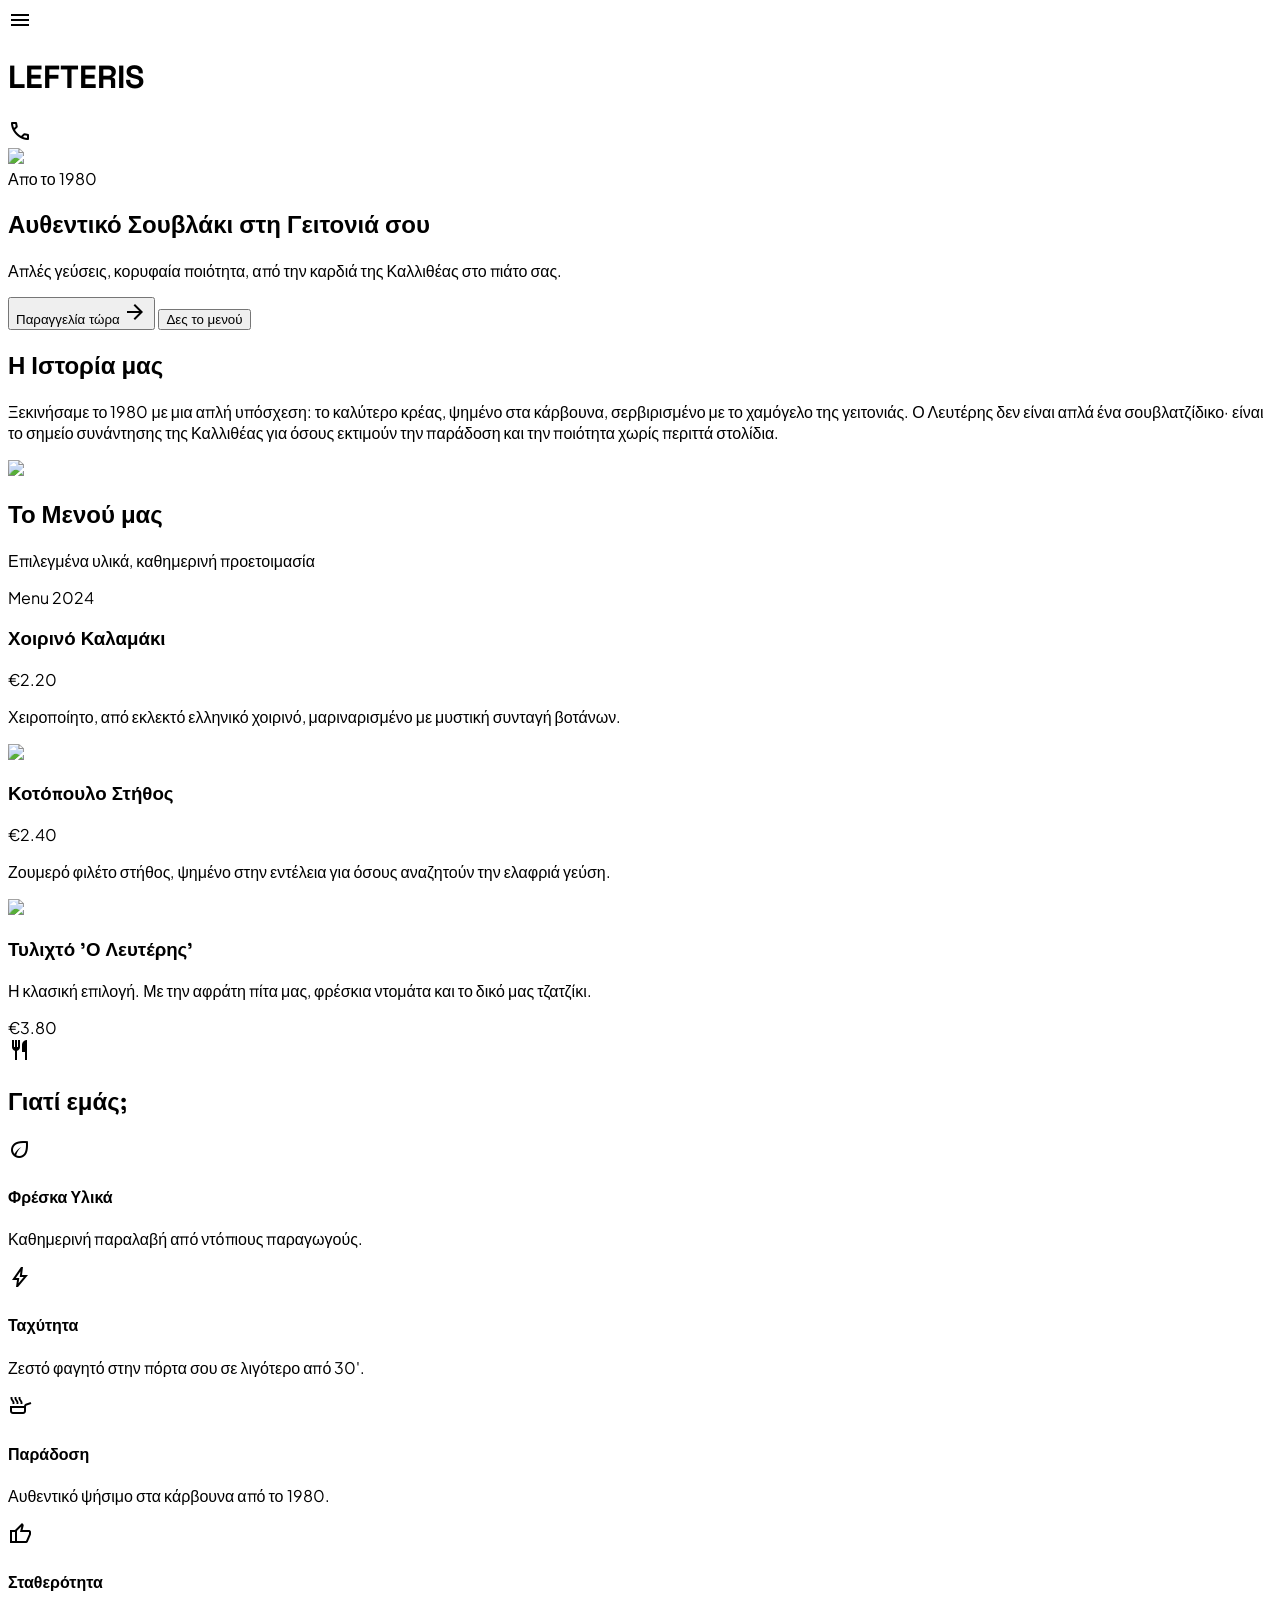
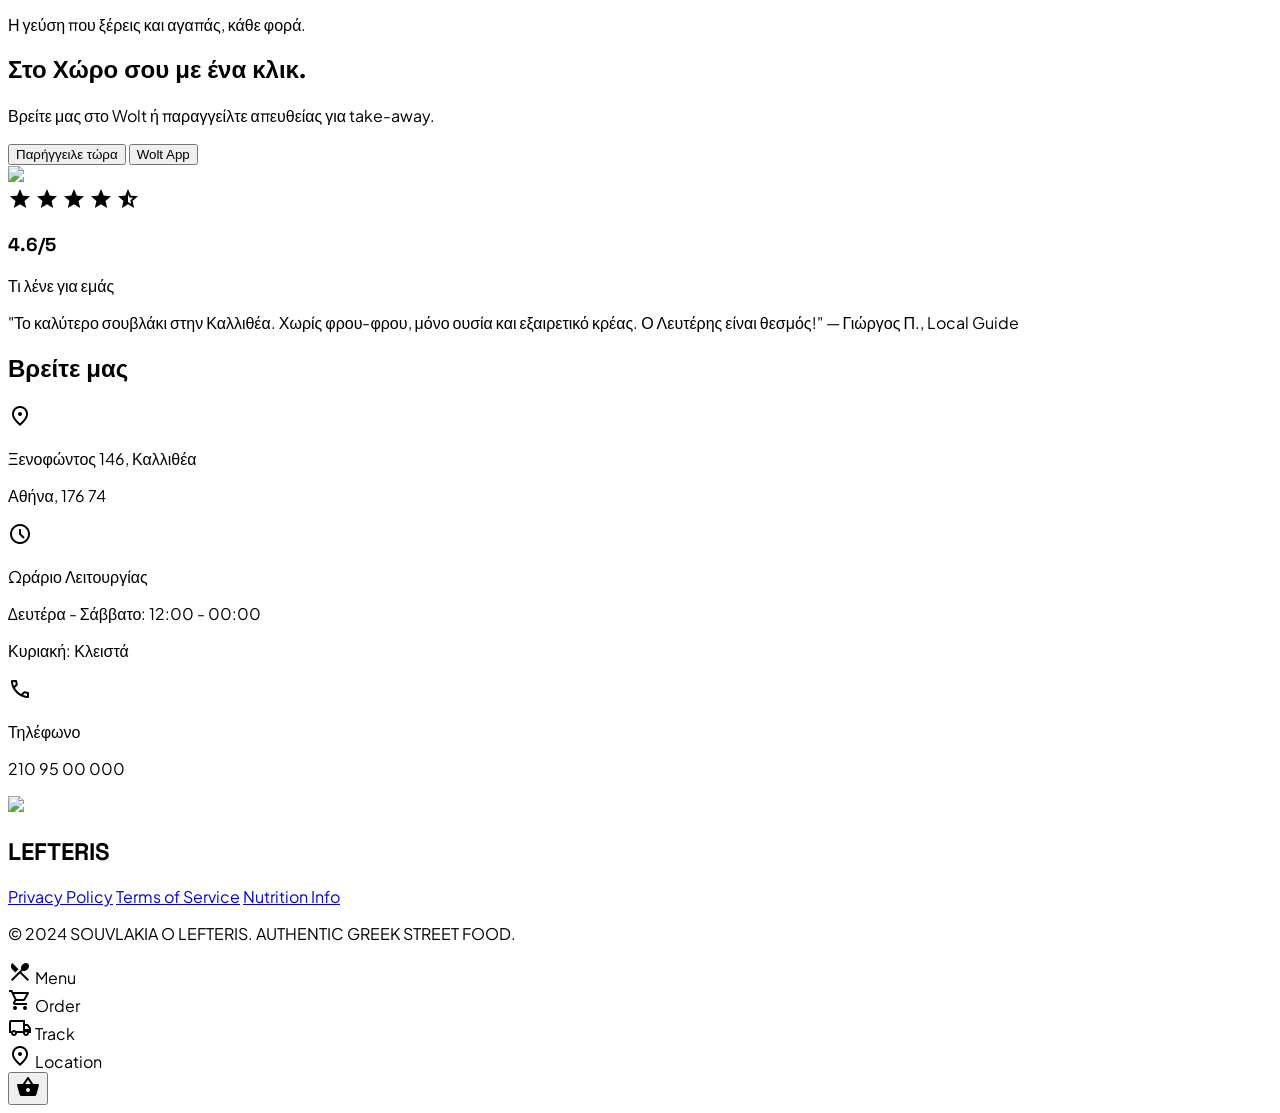
==== index.html @ 2c9497e3 "Rename code.html to index.html" ====
<!DOCTYPE html>

<html class="light" lang="el"><head>
<meta charset="utf-8"/>
<meta content="width=device-width, initial-scale=1.0" name="viewport"/>
<title>Lefteris | Authentic Greek Souvlaki</title>
<script src="https://cdn.tailwindcss.com?plugins=forms,container-queries"></script>
<link href="https://fonts.googleapis.com/css2?family=Space+Grotesk:wght@300;400;500;600;700&amp;family=Plus+Jakarta+Sans:wght@300;400;500;600;700;800&amp;display=swap" rel="stylesheet"/>
<link href="https://fonts.googleapis.com/css2?family=Material+Symbols+Outlined:wght,FILL@100..700,0..1&amp;display=swap" rel="stylesheet"/>
<link href="https://fonts.googleapis.com/css2?family=Material+Symbols+Outlined:wght,FILL@100..700,0..1&amp;display=swap" rel="stylesheet"/>
<script id="tailwind-config">
      tailwind.config = {
        darkMode: "class",
        theme: {
          extend: {
            "colors": {
                    "surface-dim": "#dadada",
                    "on-primary": "#ffffff",
                    "surface-variant": "#e2e2e2",
                    "tertiary": "#111205",
                    "secondary-fixed": "#ffdbcd",
                    "surface-bright": "#f9f9f9",
                    "on-tertiary": "#ffffff",
                    "on-primary-container": "#8e8d8c",
                    "background": "#f9f9f9",
                    "surface": "#f9f9f9",
                    "surface-container-lowest": "#ffffff",
                    "on-secondary-container": "#5c2000",
                    "on-tertiary-fixed-variant": "#474836",
                    "inverse-on-surface": "#f0f1f1",
                    "on-primary-fixed": "#1b1c1c",
                    "inverse-primary": "#c8c6c5",
                    "secondary-container": "#fc7127",
                    "secondary": "#a23f00",
                    "on-error-container": "#93000a",
                    "on-tertiary-container": "#8d8f79",
                    "outline": "#747878",
                    "tertiary-fixed": "#e4e4cc",
                    "on-secondary-fixed": "#351000",
                    "on-secondary": "#ffffff",
                    "on-error": "#ffffff",
                    "on-primary-fixed-variant": "#474746",
                    "outline-variant": "#c4c7c7",
                    "error-container": "#ffdad6",
                    "on-surface": "#1a1c1c",
                    "tertiary-fixed-dim": "#c8c8b0",
                    "surface-container-low": "#f3f3f3",
                    "on-secondary-fixed-variant": "#7c2e00",
                    "surface-tint": "#5f5e5e",
                    "on-tertiary-fixed": "#1b1d0e",
                    "inverse-surface": "#2f3131",
                    "on-background": "#1a1c1c",
                    "primary-fixed-dim": "#c8c6c5",
                    "surface-container-high": "#e8e8e8",
                    "primary-container": "#262626",
                    "on-surface-variant": "#444748",
                    "surface-container": "#eeeeee",
                    "primary-fixed": "#e4e2e1",
                    "primary": "#111111",
                    "surface-container-highest": "#e2e2e2",
                    "secondary-fixed-dim": "#ffb595",
                    "tertiary-container": "#252717",
                    "error": "#ba1a1a"
            },
            "borderRadius": {
                    "DEFAULT": "0.125rem",
                    "lg": "0.25rem",
                    "xl": "0.5rem",
                    "full": "0.75rem"
            },
            "fontFamily": {
                    "headline": ["Space Grotesk"],
                    "body": ["Plus Jakarta Sans"],
                    "label": ["Plus Jakarta Sans"]
            }
          },
        },
      }
    </script>
<style>
        body { font-family: 'Plus Jakarta Sans', sans-serif; }
        h1, h2, h3 { font-family: 'Space Grotesk', sans-serif; }
        .material-symbols-outlined { font-variation-settings: 'FILL' 0, 'wght' 400, 'GRAD' 0, 'opsz' 24; }
        .grainy-overlay {
            background-image: url("data:image/svg+xml,%3Csvg viewBox='0 0 200 200' xmlns='http://www.w3.org/2000/svg'%3E%3Cfilter id='noiseFilter'%3E%3CfeTurbulence type='fractalNoise' baseFrequency='0.65' numOctaves='3' stitchTiles='stitch'/%3E%3C/filter%3E%3Crect width='100%25' height='100%25' filter='url(%23noiseFilter)'/%3E%3C/svg%3E");
            opacity: 0.04;
            pointer-events: none;
        }
    </style>
<style>
    body {
      min-height: max(884px, 100dvh);
    }
  </style>
  </head>
<body class="bg-surface text-on-surface selection:bg-secondary selection:text-white overflow-x-hidden">
<!-- TopAppBar -->
<header class="fixed top-0 z-50 w-full bg-[#f9f9f9]/80 dark:bg-[#111111]/80 backdrop-blur-md shadow-sm opacity-90 transition-all duration-300">
<div class="flex justify-between items-center w-full px-6 py-4">
<div class="flex items-center gap-4">
<span class="material-symbols-outlined text-[#111111] dark:text-[#eeeeee]">menu</span>
</div>
<h1 class="text-xl font-bold tracking-tighter text-[#111111] dark:text-[#eeeeee]">LEFTERIS</h1>
<div class="flex items-center gap-4">
<span class="material-symbols-outlined text-[#a23f00] dark:text-[#fc7127]">call</span>
</div>
</div>
</header>
<main class="relative pt-16">
<!-- Hero Section -->
<section class="relative h-[751px] w-full flex items-end overflow-hidden">
<div class="absolute inset-0 z-0">
<img class="w-full h-full object-cover" data-alt="Close-up of authentic Greek souvlaki skewers grilling over hot charcoal with smoke and sparks in a dark rustic kitchen setting" src="https://lh3.googleusercontent.com/aida-public/[base64]"/>
<div class="absolute inset-0 bg-gradient-to-t from-primary via-primary/40 to-transparent"></div>
<div class="grainy-overlay absolute inset-0"></div>
</div>
<div class="relative z-10 p-6 md:p-12 w-full max-w-2xl text-white">
<span class="inline-block bg-secondary text-on-secondary text-[10px] font-bold tracking-[0.2em] uppercase px-3 py-1 rounded-sm mb-4">Απο το 1980</span>
<h2 class="text-4xl md:text-6xl font-bold leading-[0.9] tracking-tight mb-4">Αυθεντικό Σουβλάκι στη Γειτονιά σου</h2>
<p class="text-lg opacity-80 mb-8 font-light max-w-md">Απλές γεύσεις, κορυφαία ποιότητα, από την καρδιά της Καλλιθέας στο πιάτο σας.</p>
<div class="flex flex-col gap-3">
<button class="bg-secondary text-white font-bold py-5 px-8 rounded-lg flex items-center justify-center gap-2 active:scale-95 transition-transform">
<span>Παραγγελία τώρα</span>
<span class="material-symbols-outlined text-sm">arrow_forward</span>
</button>
<button class="bg-white/10 backdrop-blur-md border border-white/20 text-white font-bold py-5 px-8 rounded-lg active:scale-95 transition-transform">
                        Δες το μενού
                    </button>
</div>
</div>
</section>
<!-- About Section -->
<section class="py-20 px-6 bg-surface-container-low">
<div class="max-w-4xl mx-auto flex flex-col items-center text-center">
<div class="w-12 h-1 bg-secondary mb-8"></div>
<h2 class="text-3xl font-bold tracking-tight mb-6 text-primary">Η Ιστορία μας</h2>
<p class="text-lg text-on-surface-variant leading-relaxed">
                    Ξεκινήσαμε το 1980 με μια απλή υπόσχεση: το καλύτερο κρέας, ψημένο στα κάρβουνα, σερβιρισμένο με το χαμόγελο της γειτονιάς. Ο Λευτέρης δεν είναι απλά ένα σουβλατζίδικο· είναι το σημείο συνάντησης της Καλλιθέας για όσους εκτιμούν την παράδοση και την ποιότητα χωρίς περιττά στολίδια.
                </p>
<div class="mt-12 w-full aspect-[16/9] rounded-xl overflow-hidden bg-surface-container-highest">
<img class="w-full h-full object-cover grayscale opacity-80 hover:grayscale-0 transition-all duration-700" data-alt="Interior of a traditional Greek souvlaki shop with marble counters, vintage photographs, and a warm neighborhood atmosphere" src="https://lh3.googleusercontent.com/aida-public/[base64]"/>
</div>
</div>
</section>
<!-- Menu Section (Bento Inspired) -->
<section class="py-20 px-6 bg-surface">
<div class="max-w-6xl mx-auto">
<div class="flex justify-between items-end mb-12">
<div>
<h2 class="text-3xl font-bold tracking-tight text-primary">Το Μενού μας</h2>
<p class="text-on-surface-variant">Επιλεγμένα υλικά, καθημερινή προετοιμασία</p>
</div>
<span class="text-secondary font-bold text-sm uppercase tracking-widest border-b-2 border-secondary pb-1">Menu 2024</span>
</div>
<div class="grid grid-cols-1 md:grid-cols-2 lg:grid-cols-3 gap-6">
<!-- Item 1 -->
<div class="bg-surface-container-lowest p-6 rounded-xl flex flex-col justify-between hover:bg-surface-container-high transition-colors group">
<div class="flex justify-between items-start mb-4">
<h3 class="text-xl font-bold">Χοιρινό Καλαμάκι</h3>
<span class="text-secondary font-black">€2.20</span>
</div>
<p class="text-sm text-on-surface-variant mb-6">Χειροποίητο, από εκλεκτό ελληνικό χοιρινό, μαριναρισμένο με μυστική συνταγή βοτάνων.</p>
<div class="h-40 w-full overflow-hidden rounded-lg">
<img class="w-full h-full object-cover group-hover:scale-110 transition-transform duration-500" data-alt="Single pork souvlaki skewer on a piece of greaseproof paper with lemon and oregano sprinkles" src="https://lh3.googleusercontent.com/aida-public/[base64]"/>
</div>
</div>
<!-- Item 2 -->
<div class="bg-surface-container-lowest p-6 rounded-xl flex flex-col justify-between hover:bg-surface-container-high transition-colors group">
<div class="flex justify-between items-start mb-4">
<h3 class="text-xl font-bold">Κοτόπουλο Στήθος</h3>
<span class="text-secondary font-black">€2.40</span>
</div>
<p class="text-sm text-on-surface-variant mb-6">Ζουμερό φιλέτο στήθος, ψημένο στην εντέλεια για όσους αναζητούν την ελαφριά γεύση.</p>
<div class="h-40 w-full overflow-hidden rounded-lg">
<img class="w-full h-full object-cover group-hover:scale-110 transition-transform duration-500" data-alt="Grilled chicken breast souvlaki with grill marks and fresh herbs on a rustic wooden board" src="https://lh3.googleusercontent.com/aida-public/[base64]"/>
</div>
</div>
<!-- Item 3 (Large Wrap Feature) -->
<div class="bg-primary-container text-white p-8 rounded-xl md:col-span-2 lg:col-span-1 flex flex-col justify-between relative overflow-hidden group">
<div class="relative z-10">
<h3 class="text-2xl font-bold mb-2">Τυλιχτό 'Ο Λευτέρης'</h3>
<p class="text-on-primary-container text-sm mb-6">Η κλασική επιλογή. Με την αφράτη πίτα μας, φρέσκια ντομάτα και το δικό μας τζατζίκι.</p>
<span class="text-3xl font-black text-secondary-container">€3.80</span>
</div>
<div class="absolute -bottom-10 -right-10 w-48 h-48 opacity-20 group-hover:rotate-12 transition-transform duration-700">
<span class="material-symbols-outlined text-[12rem]">restaurant</span>
</div>
</div>
</div>
</div>
</section>
<!-- Why Choose Us -->
<section class="py-20 px-6 bg-surface-container-highest">
<div class="max-w-6xl mx-auto">
<h2 class="text-3xl font-bold tracking-tight mb-16 text-center text-primary">Γιατί εμάς;</h2>
<div class="grid grid-cols-2 lg:grid-cols-4 gap-8">
<div class="flex flex-col items-center text-center space-y-4">
<div class="w-16 h-16 rounded-full bg-secondary/10 flex items-center justify-center text-secondary">
<span class="material-symbols-outlined text-3xl">eco</span>
</div>
<h4 class="font-bold uppercase tracking-wider text-xs">Φρέσκα Υλικά</h4>
<p class="text-xs text-on-surface-variant">Καθημερινή παραλαβή από ντόπιους παραγωγούς.</p>
</div>
<div class="flex flex-col items-center text-center space-y-4">
<div class="w-16 h-16 rounded-full bg-secondary/10 flex items-center justify-center text-secondary">
<span class="material-symbols-outlined text-3xl">bolt</span>
</div>
<h4 class="font-bold uppercase tracking-wider text-xs">Ταχύτητα</h4>
<p class="text-xs text-on-surface-variant">Ζεστό φαγητό στην πόρτα σου σε λιγότερο από 30'.</p>
</div>
<div class="flex flex-col items-center text-center space-y-4">
<div class="w-16 h-16 rounded-full bg-secondary/10 flex items-center justify-center text-secondary">
<span class="material-symbols-outlined text-3xl">skillet</span>
</div>
<h4 class="font-bold uppercase tracking-wider text-xs">Παράδοση</h4>
<p class="text-xs text-on-surface-variant">Αυθεντικό ψήσιμο στα κάρβουνα από το 1980.</p>
</div>
<div class="flex flex-col items-center text-center space-y-4">
<div class="w-16 h-16 rounded-full bg-secondary/10 flex items-center justify-center text-secondary">
<span class="material-symbols-outlined text-3xl">thumb_up</span>
</div>
<h4 class="font-bold uppercase tracking-wider text-xs">Σταθερότητα</h4>
<p class="text-xs text-on-surface-variant">Η γεύση που ξέρεις και αγαπάς, κάθε φορά.</p>
</div>
</div>
</div>
</section>
<!-- Delivery Section -->
<section class="py-20 px-6">
<div class="max-w-5xl mx-auto bg-primary text-white rounded-2xl p-8 md:p-16 flex flex-col md:flex-row items-center gap-12 overflow-hidden relative">
<div class="absolute top-0 right-0 w-64 h-64 bg-secondary/20 blur-[100px]"></div>
<div class="flex-1 space-y-6 relative z-10 text-center md:text-left">
<h2 class="text-3xl md:text-5xl font-bold leading-tight tracking-tight">Στο Χώρο σου με ένα κλικ.</h2>
<p class="text-lg opacity-60">Βρείτε μας στο Wolt ή παραγγείλτε απευθείας για take-away.</p>
<div class="flex flex-wrap gap-4 justify-center md:justify-start">
<button class="bg-secondary px-8 py-4 rounded-lg font-bold hover:bg-secondary/90 transition-colors">Παρήγγειλε τώρα</button>
<button class="border border-white/20 px-8 py-4 rounded-lg font-bold hover:bg-white/10 transition-colors">Wolt App</button>
</div>
</div>
<div class="w-full md:w-1/3 aspect-square rounded-full overflow-hidden border-4 border-secondary/30 relative z-10">
<img class="w-full h-full object-cover" data-alt="Modern food delivery courier on a scooter in a city street, motion blur, carrying a thermal food bag" src="https://lh3.googleusercontent.com/aida-public/[base64]"/>
</div>
</div>
</section>
<!-- Reviews Section -->
<section class="py-20 px-6 bg-surface-container-low">
<div class="max-w-4xl mx-auto text-center">
<div class="flex items-center justify-center gap-1 mb-4 text-secondary">
<span class="material-symbols-outlined" style="font-variation-settings: 'FILL' 1;">star</span>
<span class="material-symbols-outlined" style="font-variation-settings: 'FILL' 1;">star</span>
<span class="material-symbols-outlined" style="font-variation-settings: 'FILL' 1;">star</span>
<span class="material-symbols-outlined" style="font-variation-settings: 'FILL' 1;">star</span>
<span class="material-symbols-outlined" style="font-variation-settings: 'FILL' 1;">star_half</span>
</div>
<h3 class="text-5xl font-black mb-2">4.6/5</h3>
<p class="text-sm uppercase tracking-widest text-on-surface-variant font-bold mb-12">Τι λένε για εμάς</p>
<div class="bg-surface-container-lowest p-8 rounded-xl shadow-sm italic text-lg leading-relaxed text-primary">
                    "Το καλύτερο σουβλάκι στην Καλλιθέα. Χωρίς φρου-φρου, μόνο ουσία και εξαιρετικό κρέας. Ο Λευτέρης είναι θεσμός!"
                    <span class="block mt-6 text-sm not-italic font-bold text-secondary">— Γιώργος Π., Local Guide</span>
</div>
</div>
</section>
<!-- Contact Section -->
<section class="py-20 px-6 bg-surface">
<div class="max-w-6xl mx-auto grid grid-cols-1 md:grid-cols-2 gap-12">
<div>
<h2 class="text-3xl font-bold tracking-tight mb-8">Βρείτε μας</h2>
<div class="space-y-8">
<div class="flex gap-4">
<span class="material-symbols-outlined text-secondary">location_on</span>
<div>
<p class="font-bold">Ξενοφώντος 146, Καλλιθέα</p>
<p class="text-sm text-on-surface-variant">Αθήνα, 176 74</p>
</div>
</div>
<div class="flex gap-4">
<span class="material-symbols-outlined text-secondary">schedule</span>
<div>
<p class="font-bold">Ωράριο Λειτουργίας</p>
<p class="text-sm text-on-surface-variant">Δευτέρα - Σάββατο: 12:00 - 00:00</p>
<p class="text-sm text-on-surface-variant">Κυριακή: Κλειστά</p>
</div>
</div>
<div class="flex gap-4">
<span class="material-symbols-outlined text-secondary">phone</span>
<div>
<p class="font-bold">Τηλέφωνο</p>
<p class="text-sm text-on-surface-variant">210 95 00 000</p>
</div>
</div>
</div>
</div>
<div class="h-80 rounded-2xl overflow-hidden shadow-sm grayscale hover:grayscale-0 transition-all duration-700">
<img class="w-full h-full object-cover" data-alt="A clean, minimalist map view of Kallithea neighborhood in Athens with a custom marker for the shop location" data-location="Athens" src="https://lh3.googleusercontent.com/aida-public/[base64]"/>
</div>
</div>
</section>
</main>
<!-- Footer -->
<footer class="bg-[#111111] dark:bg-[#111111] text-white py-12 px-6">
<div class="flex flex-col items-center text-center space-y-6 w-full max-w-4xl mx-auto">
<h2 class="text-lg font-black text-white tracking-widest uppercase">LEFTERIS</h2>
<div class="flex flex-wrap justify-center gap-8 text-sm text-[#e2e2e2] opacity-50 uppercase tracking-widest font-bold">
<a class="hover:text-[#fc7127] transition-colors" href="#">Privacy Policy</a>
<a class="hover:text-[#fc7127] transition-colors" href="#">Terms of Service</a>
<a class="hover:text-[#fc7127] transition-colors" href="#">Nutrition Info</a>
</div>
<p class="text-[10px] tracking-[0.3em] opacity-30 uppercase">© 2024 SOUVLAKIA O LEFTERIS. AUTHENTIC GREEK STREET FOOD.</p>
</div>
</footer>
<!-- Mobile Bottom NavBar -->
<nav class="md:hidden fixed bottom-0 left-0 w-full bg-[#f9f9f9]/90 dark:bg-[#111111]/90 backdrop-blur-xl z-50 rounded-t-2xl shadow-[0_-4px_20px_rgba(0,0,0,0.06)] flex justify-around items-center px-4 pt-3 pb-8">
<div class="flex flex-col items-center justify-center text-[#a23f00] dark:text-[#fc7127] font-black scale-90">
<span class="material-symbols-outlined">restaurant_menu</span>
<span class="text-[11px] font-bold uppercase tracking-widest mt-1">Menu</span>
</div>
<div class="flex flex-col items-center justify-center text-[#262626] dark:text-[#e2e2e2] opacity-60">
<span class="material-symbols-outlined">shopping_cart</span>
<span class="text-[11px] font-bold uppercase tracking-widest mt-1">Order</span>
</div>
<div class="flex flex-col items-center justify-center text-[#262626] dark:text-[#e2e2e2] opacity-60">
<span class="material-symbols-outlined">local_shipping</span>
<span class="text-[11px] font-bold uppercase tracking-widest mt-1">Track</span>
</div>
<div class="flex flex-col items-center justify-center text-[#262626] dark:text-[#e2e2e2] opacity-60">
<span class="material-symbols-outlined">location_on</span>
<span class="text-[11px] font-bold uppercase tracking-widest mt-1">Location</span>
</div>
</nav>
<!-- Floating Action Button (FAB) -->
<button class="fixed bottom-24 right-6 w-14 h-14 bg-secondary text-white rounded-full shadow-xl flex items-center justify-center z-50 md:hidden active:scale-90 transition-transform">
<span class="material-symbols-outlined" style="font-variation-settings: 'FILL' 1;">shopping_basket</span>
</button>
</body></html>
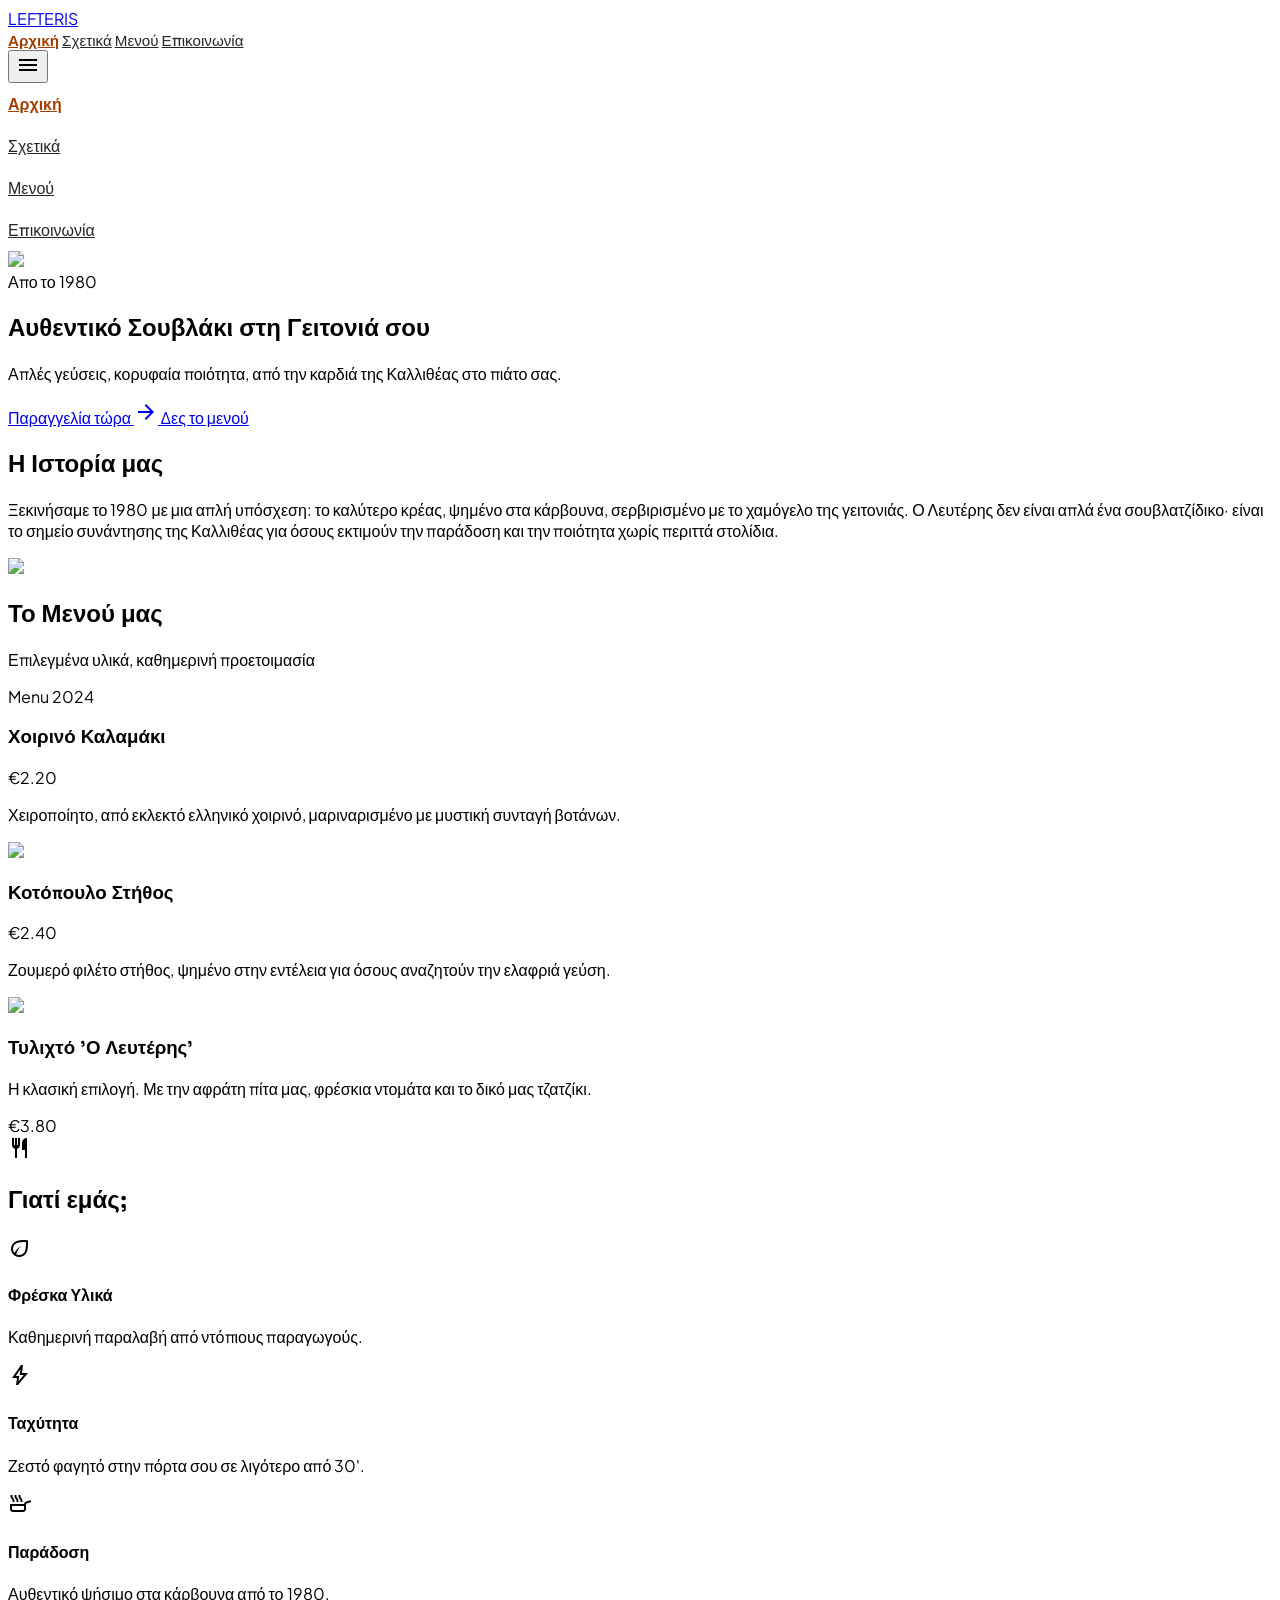
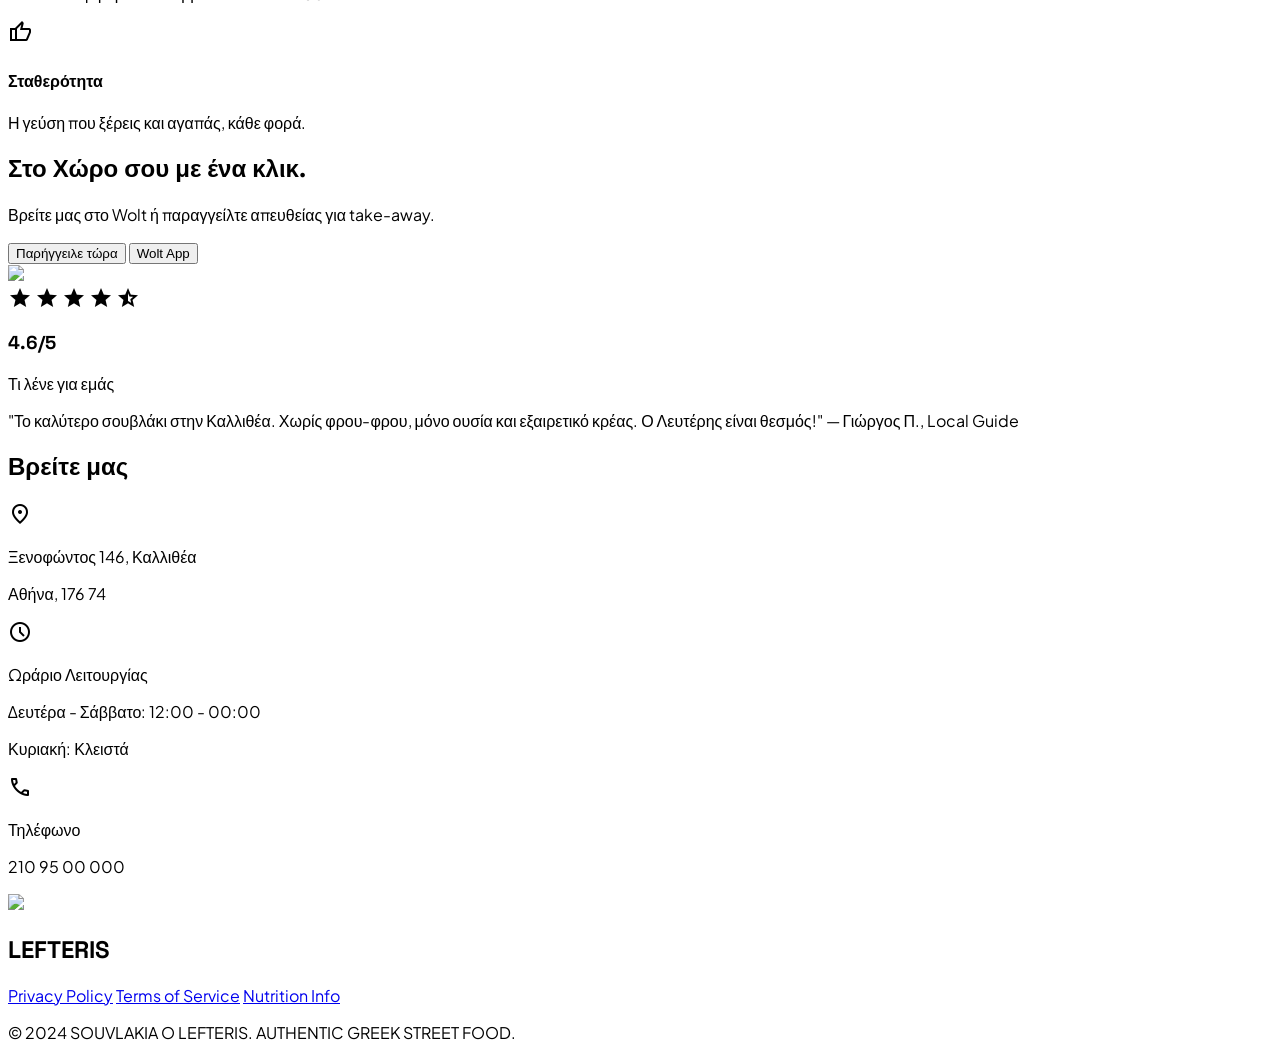
==== commit ee3b952d: "Fix shared desktop/mobile navigation across static pages" ====
--- a/index.html
+++ b/index.html
@@ -92,18 +92,30 @@
       min-height: max(884px, 100dvh);
     }
   </style>
-  </head>
+  <link href="style.css" rel="stylesheet"/>
+</head>
 <body class="bg-surface text-on-surface selection:bg-secondary selection:text-white overflow-x-hidden">
 <!-- TopAppBar -->
-<header class="fixed top-0 z-50 w-full bg-[#f9f9f9]/80 dark:bg-[#111111]/80 backdrop-blur-md shadow-sm opacity-90 transition-all duration-300">
-<div class="flex justify-between items-center w-full px-6 py-4">
-<div class="flex items-center gap-4">
-<span class="material-symbols-outlined text-[#111111] dark:text-[#eeeeee]">menu</span>
-</div>
-<h1 class="text-xl font-bold tracking-tighter text-[#111111] dark:text-[#eeeeee]">LEFTERIS</h1>
-<div class="flex items-center gap-4">
-<span class="material-symbols-outlined text-[#a23f00] dark:text-[#fc7127]">call</span>
-</div>
+<header class="site-header sticky top-0 z-50 w-full bg-[#f9f9f9]/90 dark:bg-[#111111]/90 backdrop-blur-md shadow-sm">
+<div class="px-6 py-4">
+<div class="flex items-center justify-between gap-4">
+<a class="text-xl font-bold tracking-tighter text-[#111111] dark:text-[#eeeeee] font-headline" href="index.html">LEFTERIS</a>
+<nav class="hidden md:flex items-center gap-8" aria-label="Κύρια πλοήγηση">
+<a class="nav-link nav-link-active" href="index.html">Αρχική</a>
+<a class="nav-link " href="about.html">Σχετικά</a>
+<a class="nav-link " href="menu.html">Μενού</a>
+<a class="nav-link " href="contact.html">Επικοινωνία</a>
+</nav>
+<button class="md:hidden text-[#111111] dark:text-[#eeeeee]" type="button" aria-expanded="false" aria-controls="mobile-menu" data-mobile-menu-toggle>
+<span class="material-symbols-outlined">menu</span>
+</button>
+</div>
+<nav class="mobile-menu hidden md:hidden mt-4 border-t border-outline-variant/30 pt-4" id="mobile-menu" aria-label="Κινητή πλοήγηση">
+<a class="mobile-nav-link mobile-nav-link-active" href="index.html">Αρχική</a>
+<a class="mobile-nav-link " href="about.html">Σχετικά</a>
+<a class="mobile-nav-link " href="menu.html">Μενού</a>
+<a class="mobile-nav-link " href="contact.html">Επικοινωνία</a>
+</nav>
 </div>
 </header>
 <main class="relative pt-16">
@@ -119,13 +131,13 @@
 <h2 class="text-4xl md:text-6xl font-bold leading-[0.9] tracking-tight mb-4">Αυθεντικό Σουβλάκι στη Γειτονιά σου</h2>
 <p class="text-lg opacity-80 mb-8 font-light max-w-md">Απλές γεύσεις, κορυφαία ποιότητα, από την καρδιά της Καλλιθέας στο πιάτο σας.</p>
 <div class="flex flex-col gap-3">
-<button class="bg-secondary text-white font-bold py-5 px-8 rounded-lg flex items-center justify-center gap-2 active:scale-95 transition-transform">
+<a class="bg-secondary text-white font-bold py-5 px-8 rounded-lg flex items-center justify-center gap-2 active:scale-95 transition-transform" href="#">
 <span>Παραγγελία τώρα</span>
 <span class="material-symbols-outlined text-sm">arrow_forward</span>
-</button>
-<button class="bg-white/10 backdrop-blur-md border border-white/20 text-white font-bold py-5 px-8 rounded-lg active:scale-95 transition-transform">
+</a>
+<a class="bg-white/10 backdrop-blur-md border border-white/20 text-white font-bold py-5 px-8 rounded-lg active:scale-95 transition-transform text-center" href="menu.html">
                         Δες το μενού
-                    </button>
+                    </a>
 </div>
 </div>
 </section>
@@ -308,27 +320,7 @@
 <p class="text-[10px] tracking-[0.3em] opacity-30 uppercase">© 2024 SOUVLAKIA O LEFTERIS. AUTHENTIC GREEK STREET FOOD.</p>
 </div>
 </footer>
-<!-- Mobile Bottom NavBar -->
-<nav class="md:hidden fixed bottom-0 left-0 w-full bg-[#f9f9f9]/90 dark:bg-[#111111]/90 backdrop-blur-xl z-50 rounded-t-2xl shadow-[0_-4px_20px_rgba(0,0,0,0.06)] flex justify-around items-center px-4 pt-3 pb-8">
-<div class="flex flex-col items-center justify-center text-[#a23f00] dark:text-[#fc7127] font-black scale-90">
-<span class="material-symbols-outlined">restaurant_menu</span>
-<span class="text-[11px] font-bold uppercase tracking-widest mt-1">Menu</span>
-</div>
-<div class="flex flex-col items-center justify-center text-[#262626] dark:text-[#e2e2e2] opacity-60">
-<span class="material-symbols-outlined">shopping_cart</span>
-<span class="text-[11px] font-bold uppercase tracking-widest mt-1">Order</span>
-</div>
-<div class="flex flex-col items-center justify-center text-[#262626] dark:text-[#e2e2e2] opacity-60">
-<span class="material-symbols-outlined">local_shipping</span>
-<span class="text-[11px] font-bold uppercase tracking-widest mt-1">Track</span>
-</div>
-<div class="flex flex-col items-center justify-center text-[#262626] dark:text-[#e2e2e2] opacity-60">
-<span class="material-symbols-outlined">location_on</span>
-<span class="text-[11px] font-bold uppercase tracking-widest mt-1">Location</span>
-</div>
-</nav>
-<!-- Floating Action Button (FAB) -->
-<button class="fixed bottom-24 right-6 w-14 h-14 bg-secondary text-white rounded-full shadow-xl flex items-center justify-center z-50 md:hidden active:scale-90 transition-transform">
-<span class="material-symbols-outlined" style="font-variation-settings: 'FILL' 1;">shopping_basket</span>
-</button>
-</body></html>
+
+
+<script src="script.js"></script>
+</body></html>
--- a/style.css
+++ b/style.css
@@ -0,0 +1,39 @@
+.nav-link {
+  color: #262626;
+  font-weight: 500;
+  font-size: 0.95rem;
+  transition: opacity 0.2s ease;
+}
+
+.nav-link:hover {
+  opacity: 0.75;
+}
+
+.nav-link-active {
+  color: #a23f00;
+  font-weight: 700;
+}
+
+.mobile-nav-link {
+  display: block;
+  padding: 0.65rem 0;
+  color: #262626;
+  font-weight: 500;
+}
+
+.mobile-nav-link-active {
+  color: #a23f00;
+  font-weight: 700;
+}
+
+@media (prefers-color-scheme: dark) {
+  .nav-link,
+  .mobile-nav-link {
+    color: #eeeeee;
+  }
+
+  .nav-link-active,
+  .mobile-nav-link-active {
+    color: #fc7127;
+  }
+}
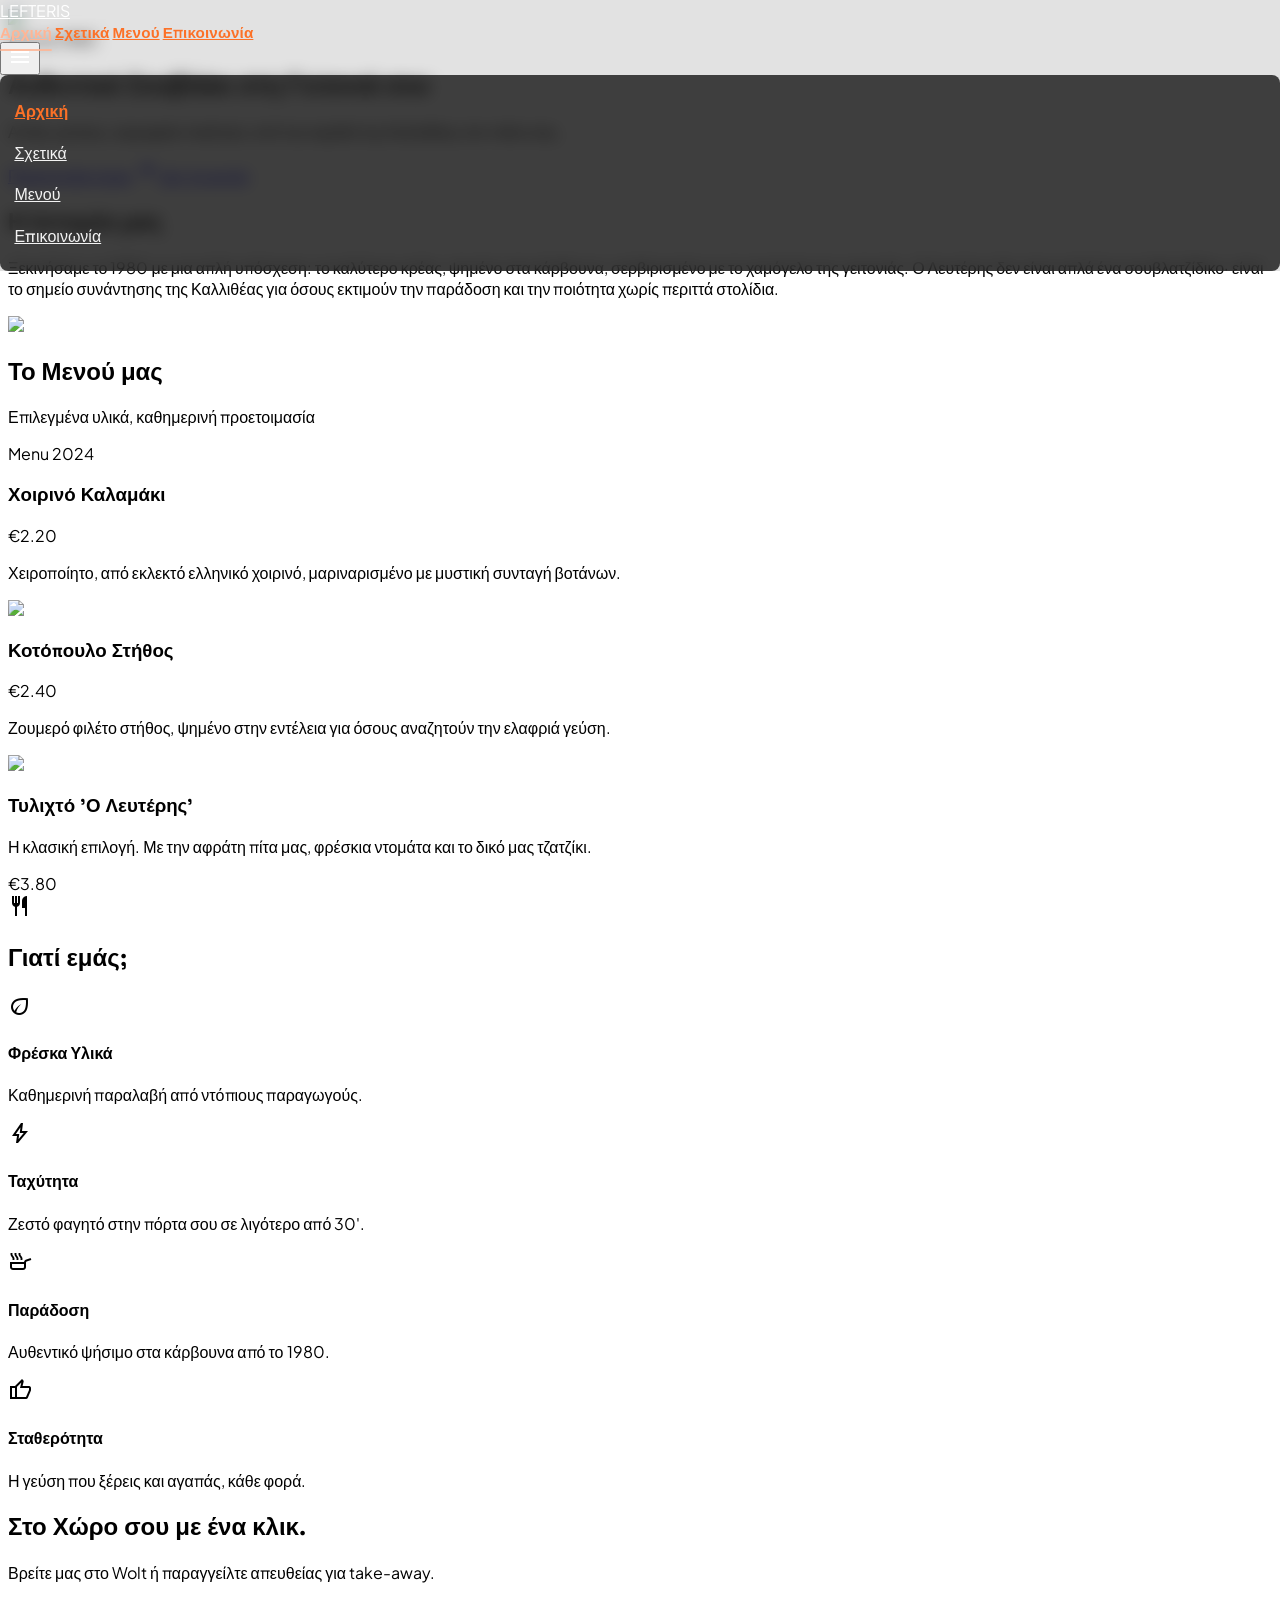
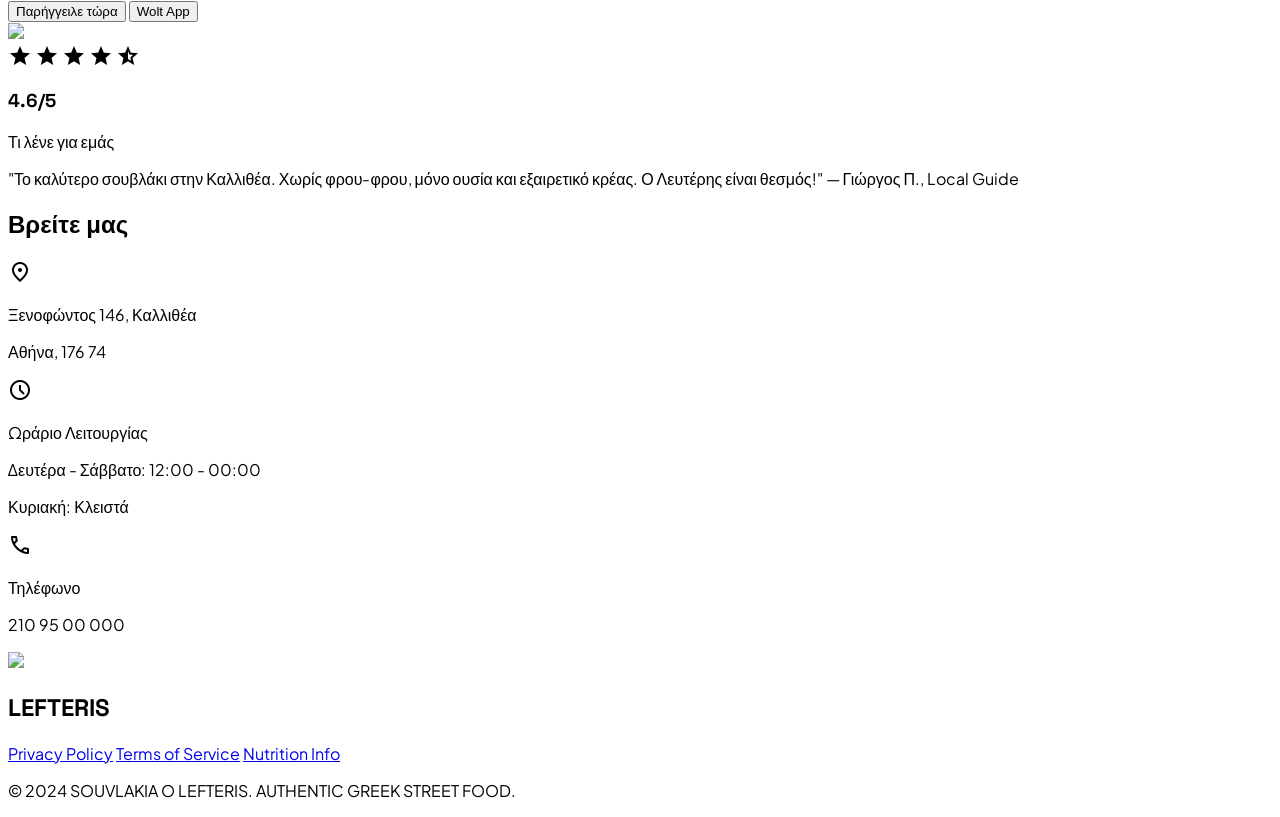
==== commit 04580eaf: "Refine header states and hero contrast across static pages" ====
--- a/index.html
+++ b/index.html
@@ -94,19 +94,19 @@
   </style>
   <link href="style.css" rel="stylesheet"/>
 </head>
-<body class="bg-surface text-on-surface selection:bg-secondary selection:text-white overflow-x-hidden">
+<body class="home-page bg-surface text-on-surface selection:bg-secondary selection:text-white overflow-x-hidden">
 <!-- TopAppBar -->
-<header class="site-header sticky top-0 z-50 w-full bg-[#f9f9f9]/90 dark:bg-[#111111]/90 backdrop-blur-md shadow-sm">
+<header class="site-header z-50 w-full bg-[#f9f9f9]/90 dark:bg-[#111111]/90 backdrop-blur-md shadow-sm">
 <div class="px-6 py-4">
 <div class="flex items-center justify-between gap-4">
-<a class="text-xl font-bold tracking-tighter text-[#111111] dark:text-[#eeeeee] font-headline" href="index.html">LEFTERIS</a>
+<a class="brand-mark text-xl font-bold tracking-tighter text-[#111111] dark:text-[#eeeeee] font-headline" href="index.html">LEFTERIS</a>
 <nav class="hidden md:flex items-center gap-8" aria-label="Κύρια πλοήγηση">
 <a class="nav-link nav-link-active" href="index.html">Αρχική</a>
 <a class="nav-link " href="about.html">Σχετικά</a>
 <a class="nav-link " href="menu.html">Μενού</a>
 <a class="nav-link " href="contact.html">Επικοινωνία</a>
 </nav>
-<button class="md:hidden text-[#111111] dark:text-[#eeeeee]" type="button" aria-expanded="false" aria-controls="mobile-menu" data-mobile-menu-toggle>
+<button class="menu-toggle md:hidden text-[#111111] dark:text-[#eeeeee]" type="button" aria-expanded="false" aria-controls="mobile-menu" data-mobile-menu-toggle>
 <span class="material-symbols-outlined">menu</span>
 </button>
 </div>
@@ -118,18 +118,19 @@
 </nav>
 </div>
 </header>
-<main class="relative pt-16">
+<main class="relative">
 <!-- Hero Section -->
 <section class="relative h-[751px] w-full flex items-end overflow-hidden">
 <div class="absolute inset-0 z-0">
 <img class="w-full h-full object-cover" data-alt="Close-up of authentic Greek souvlaki skewers grilling over hot charcoal with smoke and sparks in a dark rustic kitchen setting" src="https://lh3.googleusercontent.com/aida-public/[base64]"/>
-<div class="absolute inset-0 bg-gradient-to-t from-primary via-primary/40 to-transparent"></div>
+<div class="absolute inset-0 bg-gradient-to-t from-primary/95 via-primary/70 to-primary/30"></div>
+<div class="absolute inset-0 bg-gradient-to-b from-black/45 via-transparent to-black/25"></div>
 <div class="grainy-overlay absolute inset-0"></div>
 </div>
 <div class="relative z-10 p-6 md:p-12 w-full max-w-2xl text-white">
 <span class="inline-block bg-secondary text-on-secondary text-[10px] font-bold tracking-[0.2em] uppercase px-3 py-1 rounded-sm mb-4">Απο το 1980</span>
 <h2 class="text-4xl md:text-6xl font-bold leading-[0.9] tracking-tight mb-4">Αυθεντικό Σουβλάκι στη Γειτονιά σου</h2>
-<p class="text-lg opacity-80 mb-8 font-light max-w-md">Απλές γεύσεις, κορυφαία ποιότητα, από την καρδιά της Καλλιθέας στο πιάτο σας.</p>
+<p class="text-lg opacity-90 mb-8 font-light max-w-md">Απλές γεύσεις, κορυφαία ποιότητα, από την καρδιά της Καλλιθέας στο πιάτο σας.</p>
 <div class="flex flex-col gap-3">
 <a class="bg-secondary text-white font-bold py-5 px-8 rounded-lg flex items-center justify-center gap-2 active:scale-95 transition-transform" href="#">
 <span>Παραγγελία τώρα</span>
--- a/style.css
+++ b/style.css
@@ -1,16 +1,44 @@
+.site-header {
+  transition: background-color 0.3s ease, box-shadow 0.3s ease, border-color 0.3s ease;
+}
+
 .nav-link {
-  color: #262626;
-  font-weight: 500;
+  position: relative;
+  color: #a23f00;
+  font-weight: 600;
   font-size: 0.95rem;
-  transition: opacity 0.2s ease;
+  letter-spacing: 0.01em;
+  padding: 0.25rem 0;
+  transition: color 0.25s ease;
+}
+
+.nav-link::after {
+  content: "";
+  position: absolute;
+  left: 0;
+  bottom: -0.4rem;
+  width: 100%;
+  height: 2px;
+  border-radius: 999px;
+  background: currentColor;
+  transform: scaleX(0);
+  transform-origin: center;
+  transition: transform 0.25s ease;
+  opacity: 0.85;
 }
 
 .nav-link:hover {
-  opacity: 0.75;
+  color: #7c2e00;
+}
+
+.nav-link:hover::after,
+.nav-link:focus-visible::after,
+.nav-link-active::after {
+  transform: scaleX(1);
 }
 
 .nav-link-active {
-  color: #a23f00;
+  color: #7c2e00;
   font-weight: 700;
 }
 
@@ -26,13 +54,72 @@
   font-weight: 700;
 }
 
+.home-page .site-header {
+  position: fixed;
+  top: 0;
+  left: 0;
+  right: 0;
+  background: rgba(17, 17, 17, 0.12);
+  box-shadow: none;
+  backdrop-filter: blur(8px);
+  -webkit-backdrop-filter: blur(8px);
+}
+
+.home-page .site-header .brand-mark,
+.home-page .site-header .menu-toggle {
+  color: #ffffff;
+}
+
+.home-page .site-header .nav-link {
+  color: #fc7127;
+}
+
+.home-page .site-header .nav-link:hover,
+.home-page .site-header .nav-link-active {
+  color: #ffb595;
+}
+
+.home-page .site-header .mobile-menu {
+  background: rgba(17, 17, 17, 0.78);
+  border-top-color: rgba(255, 255, 255, 0.18);
+  border-radius: 0.5rem;
+  padding: 0.9rem;
+}
+
+.home-page .site-header .mobile-nav-link {
+  color: #f3f3f3;
+}
+
+.home-page .site-header .mobile-nav-link-active {
+  color: #fc7127;
+}
+
+.home-page .site-header.is-scrolled {
+  background: rgba(249, 249, 249, 0.96);
+  box-shadow: 0 10px 32px rgba(26, 28, 28, 0.08);
+  backdrop-filter: blur(14px);
+  -webkit-backdrop-filter: blur(14px);
+}
+
+.home-page .site-header.is-scrolled .brand-mark,
+.home-page .site-header.is-scrolled .menu-toggle {
+  color: #111111;
+}
+
+.home-page .site-header.is-scrolled .nav-link {
+  color: #a23f00;
+}
+
+.home-page .site-header.is-scrolled .nav-link:hover,
+.home-page .site-header.is-scrolled .nav-link-active {
+  color: #7c2e00;
+}
+
 @media (prefers-color-scheme: dark) {
-  .nav-link,
   .mobile-nav-link {
     color: #eeeeee;
   }
 
-  .nav-link-active,
   .mobile-nav-link-active {
     color: #fc7127;
   }
